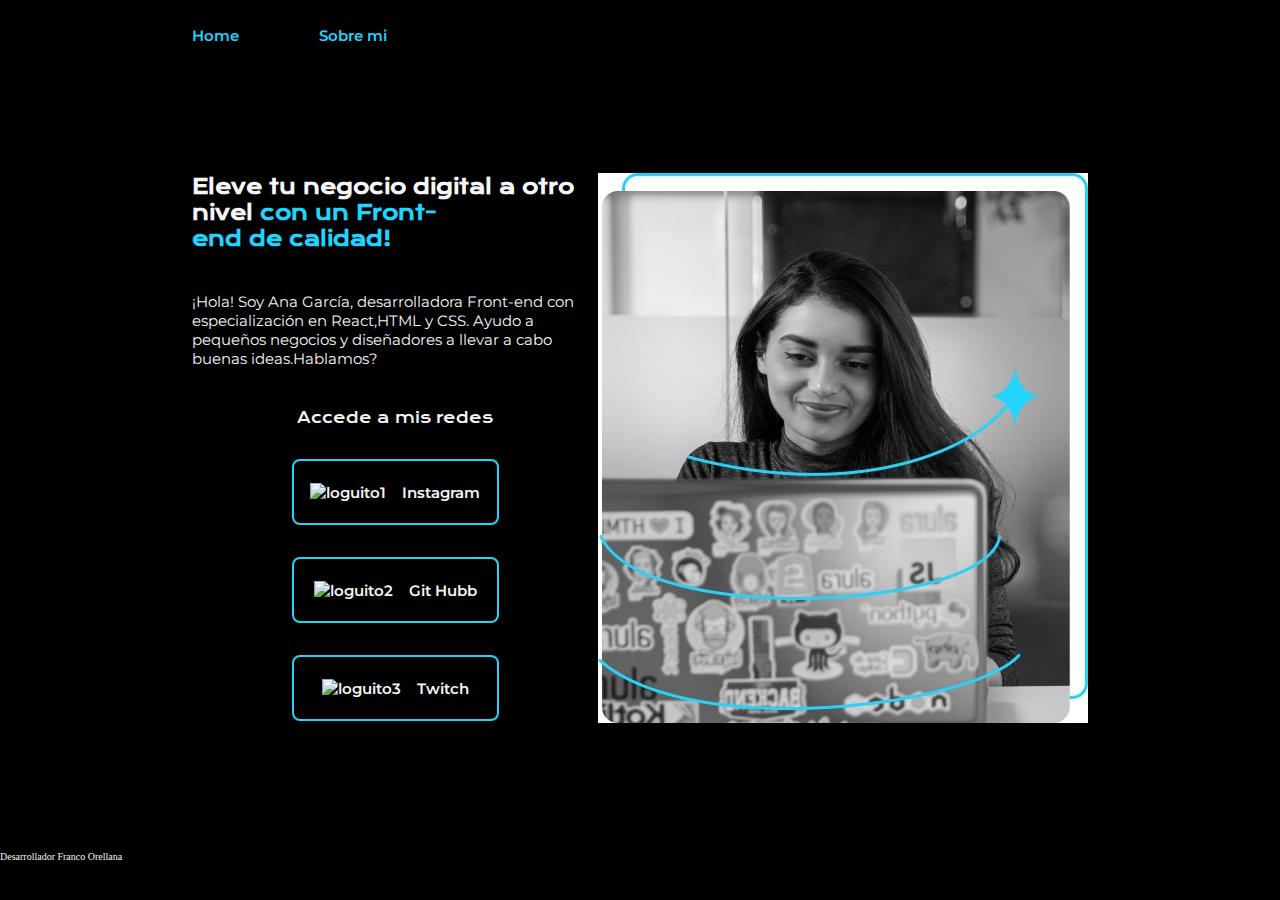
==== index.html @ 7e616ca5 "Franco Orellana Calderon" ====
<!DOCTYPE html>
<html lang="en">
<head>
    <meta charset="UTF-8">
    <meta name="viewport" content="width=device-width, initial-scale=1.0">
    <link rel="preconnect" href="https://fonts.googleapis.com">
    <link rel="preconnect" href="https://fonts.googleapis.com">
    <link rel="preconnect" href="https://fonts.gstatic.com" crossorigin>
    <link href="https://fonts.googleapis.com/css2?family=Krona+One&family=Montserrat:ital,wght@0,100..900;1,100..900&display=swap" rel="stylesheet">
<title>Negocio Digital</title>
    <link rel="stylesheet" href="style.css">
</head>
<body>
    <header class="header">
        <nav class="header__menu">
            <a href="index.html" class="header_menu_link">Home</a>
            <a href="SobreMi.html" class="header_menu_link">Sobre mi</a>
        </nav>
    </header>
    <main class="Presentation">
        <section class="Presentation__cont">
            <h1 class="Presentation_cont_Titl"> Eleve tu negocio digital a otro nivel <strong class="Titulo1">con un
                    Front-<br>end de
                    calidad!</strong></h1>
            <p class="Presentation_cont_Txt"> ¡Hola! Soy Ana García, desarrolladora Front-end con especialización
                en React,HTML y CSS. Ayudo a
                pequeños negocios y diseñadores a llevar a cabo buenas ideas.Hablamos? </p>

            <div class="Presentation_cont_Link">
                <h2 class="Presentation_Link_Subtitle">Accede a mis redes</h2>
                <a class="Presentation_cont_Link1" href=""><img src="./assets/instagram.png" alt="loguito1"> Instagram</a>
                <a class="Presentation_cont_Link1" href=""><img src="./assets/github.png" alt="loguito2"> Git Hubb</a>
                <a class="Presentation_cont_Link1" href=""><img src="./assets/twitch.png" alt="loguito3"> Twitch</a>
            </div>

        </section>
        <img src="WhatsApp Image 2025-03-17 at 08.09.15.jpeg" alt="">  
    </main>
    <footer class="text_inf">
        <p class="desarrollador">Desarrollador Franco Orellana</p>
    </footer>
</body>
</html>
---- style.css ----
@import url('https://fonts.googleapis.com/css2?family=Krona+One&display=swap');

:root {
    --Primary-color: #000000;
    --Secundary-color:#f6f6f6;
    --Terciary-color:#22d4fd;
    --hover-color: #d3d3d3;
    --fuente-krona: "Krona One", sans-serif;
    --fuente-Monserrat: Montserrat;
}
*{
  margin: 0;
  padding: 0;
}
html{
    font-size: 62.5%;
}
body{
    background-color: var(--Primary-color);
    color: var(--Secundary-color);
    box-sizing: border-box;
}
.header {
    padding: 2% 0 0% 15%;
}
.header__menu {
    display: flex;
    gap: 80px;
}
.header_menu_link{
    font-family: var(--fuente-Monserrat);
    font-size: 1.5rem;
    font-weight: 600;
    color: var(--Terciary-color);
    text-decoration: none;
}

.Presentation{
    display: flex;
    align-items: center;
    justify-content: space-between;
    margin: 10% 15%;
}
.Presentation__cont{
    width: 50%;
   display: flex;
   flex-direction: column;
   gap: 40px;
}
.Presentation_cont_Titl{
    font-family: var(--fuente-krona);
    font-size: 2rem;
}
.Titulo1{
    color: var(--Terciary-color);
}

.Presentation_cont_Txt {
    font-family: var(--fuente-Monserrat);
    font-size: 1.5rem;
}
.Presentation_cont_Link {
    display: flex;
    flex-direction: column;
    justify-content: space-between;
    align-items: center;
    gap: 32px;
}
.Presentation_Link_Subtitle{
    font-family: var(--fuente-krona);
    font-weight: 400;
    font-size: 1.5rem;
}
.Presentation_cont_Link1{
    display: flex;
    justify-content: center;
    gap: 16px;
    border: 2px solid var(--Terciary-color);
    width: 50%;
    text-align: center;
    border-radius: 8px;
    font-size: 1.5rem;
    font-weight: 600;
    padding: 21.5px 0;
    text-decoration: none;
    color: var(--Secundary-color);
    font-family: var(--fuente-Monserrat);    
}
.Presentation_cont_Link1:hover{
    background-color: var(--hover-color);
}
.Presentation__img{
    width: 50%;
}
.footer{
    color: var(--Primary-color);
    background-color: var(--Terciary-color);
    padding: 24px;
    text-align: center;
    font-family: var(--fuente-Monserrat);
    font-size: 1.2rem;
    font-weight: 400;
}
@media(max-width: 1200px){
    .header{
        padding: 10%;

    }
    .header__menu{
        justify-content: center;
    }
    .Presentation{
        flex-direction: column-reverse;
        padding: 5%;
    }
    .Presentation__cont{
        width: auto;
    }
}
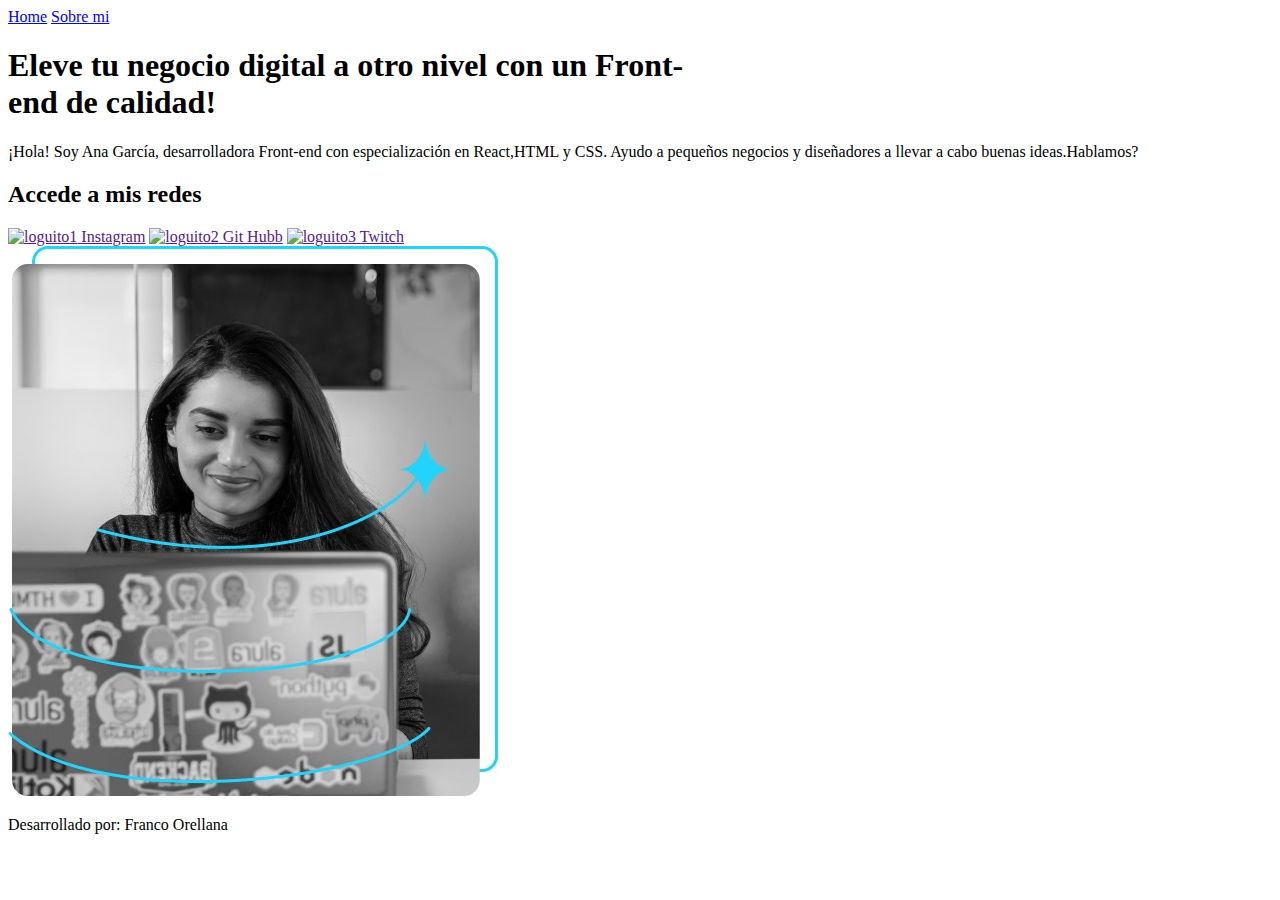
==== commit 0f9cc923: "Franco Orellana Calderon" ====
--- a/index.html
+++ b/index.html
@@ -1,20 +1,22 @@
 <!DOCTYPE html>
 <html lang="en">
+
 <head>
     <meta charset="UTF-8">
     <meta name="viewport" content="width=device-width, initial-scale=1.0">
     <link rel="preconnect" href="https://fonts.googleapis.com">
-    <link rel="preconnect" href="https://fonts.googleapis.com">
     <link rel="preconnect" href="https://fonts.gstatic.com" crossorigin>
-    <link href="https://fonts.googleapis.com/css2?family=Krona+One&family=Montserrat:ital,wght@0,100..900;1,100..900&display=swap" rel="stylesheet">
-<title>Negocio Digital</title>
-    <link rel="stylesheet" href="style.css">
+    <link href="https://fonts.googleapis.com/css2?family=Montserrat:ital,wght@0,100..900;1,100..900&display=swap"
+        rel="stylesheet">
+    <title>Figma</title>
+    <link rel="stylesheet" href="./Style.css">
 </head>
+
 <body>
     <header class="header">
         <nav class="header__menu">
             <a href="index.html" class="header_menu_link">Home</a>
-            <a href="SobreMi.html" class="header_menu_link">Sobre mi</a>
+            <a href="about.html" class="header_menu_link">Sobre mi</a>
         </nav>
     </header>
     <main class="Presentation">
@@ -32,12 +34,14 @@
                 <a class="Presentation_cont_Link1" href=""><img src="./assets/github.png" alt="loguito2"> Git Hubb</a>
                 <a class="Presentation_cont_Link1" href=""><img src="./assets/twitch.png" alt="loguito3"> Twitch</a>
             </div>
+        </section>
+        <img src="WhatsApp Image 2025-03-17 at 08.09.15.jpeg" alt="">
+    </main>
+    <footer class="footer">
+        <p>Desarrollado por: Franco Orellana</p>
 
-        </section>
-        <img src="WhatsApp Image 2025-03-17 at 08.09.15.jpeg" alt="">  
-    </main>
-    <footer class="text_inf">
-        <p class="desarrollador">Desarrollador Franco Orellana</p>
     </footer>
+    
 </body>
+
 </html>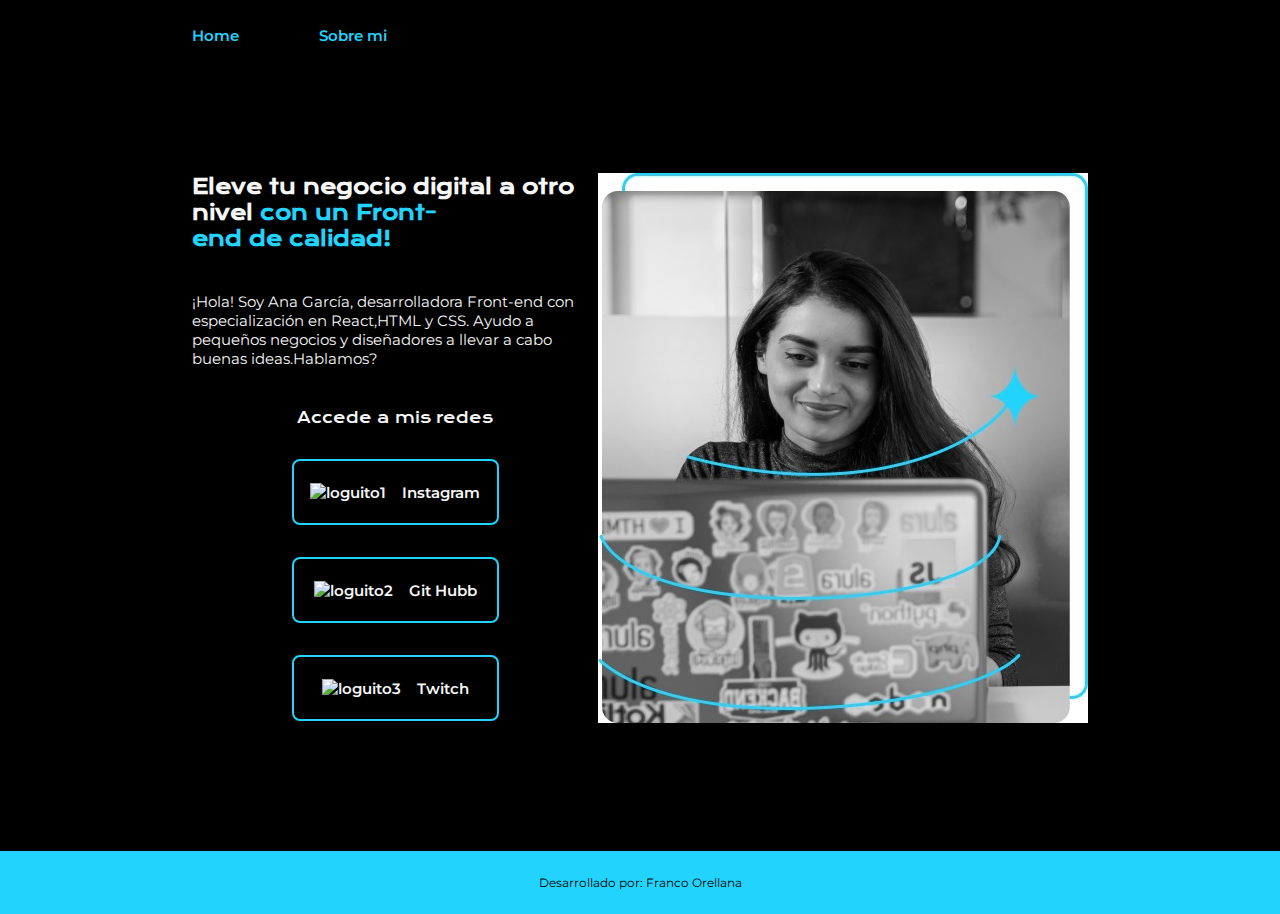
==== commit bc34d30a: "Franco Orellana calderon" ====
--- a/index.html
+++ b/index.html
@@ -9,7 +9,7 @@
     <link href="https://fonts.googleapis.com/css2?family=Montserrat:ital,wght@0,100..900;1,100..900&display=swap"
         rel="stylesheet">
     <title>Figma</title>
-    <link rel="stylesheet" href="./Style.css">
+    <link rel="stylesheet" href="style.css">
 </head>
 
 <body>
--- a/style.css
+++ b/style.css
@@ -0,0 +1,119 @@
+@import url('https://fonts.googleapis.com/css2?family=Krona+One&display=swap');
+
+:root {
+    --Primary-color: #000000;
+    --Secundary-color:#f6f6f6;
+    --Terciary-color:#22d4fd;
+    --hover-color: #d3d3d3;
+    --fuente-krona: "Krona One", sans-serif;
+    --fuente-Monserrat: Montserrat;
+}
+*{
+  margin: 0;
+  padding: 0;
+}
+html{
+    font-size: 62.5%;
+}
+body{
+    background-color: var(--Primary-color);
+    color: var(--Secundary-color);
+    box-sizing: border-box;
+}
+.header {
+    padding: 2% 0 0% 15%;
+}
+.header__menu {
+    display: flex;
+    gap: 80px;
+}
+.header_menu_link{
+    font-family: var(--fuente-Monserrat);
+    font-size: 1.5rem;
+    font-weight: 600;
+    color: var(--Terciary-color);
+    text-decoration: none;
+}
+
+.Presentation{
+    display: flex;
+    align-items: center;
+    justify-content: space-between;
+    margin: 10% 15%;
+}
+.Presentation__cont{
+    width: 50%;
+   display: flex;
+   flex-direction: column;
+   gap: 40px;
+}
+.Presentation_cont_Titl{
+    font-family: var(--fuente-krona);
+    font-size: 2rem;
+}
+.Titulo1{
+    color: var(--Terciary-color);
+}
+
+.Presentation_cont_Txt {
+    font-family: var(--fuente-Monserrat);
+    font-size: 1.5rem;
+}
+.Presentation_cont_Link {
+    display: flex;
+    flex-direction: column;
+    justify-content: space-between;
+    align-items: center;
+    gap: 32px;
+}
+.Presentation_Link_Subtitle{
+    font-family: var(--fuente-krona);
+    font-weight: 400;
+    font-size: 1.5rem;
+}
+.Presentation_cont_Link1{
+    display: flex;
+    justify-content: center;
+    gap: 16px;
+    border: 2px solid var(--Terciary-color);
+    width: 50%;
+    text-align: center;
+    border-radius: 8px;
+    font-size: 1.5rem;
+    font-weight: 600;
+    padding: 21.5px 0;
+    text-decoration: none;
+    color: var(--Secundary-color);
+    font-family: var(--fuente-Monserrat);    
+}
+.Presentation_cont_Link1:hover{
+    background-color: var(--hover-color);
+}
+.Presentation__img{
+    width: 50%;
+}
+.footer{
+    color: var(--Primary-color);
+    background-color: var(--Terciary-color);
+    padding: 24px;
+    text-align: center;
+    font-family: var(--fuente-Monserrat);
+    font-size: 1.2rem;
+    font-weight: 400;
+}
+@media(max-width: 1200px){
+    .header{
+        padding: 10%;
+
+    }
+    .header__menu{
+        justify-content: center;
+    }
+    .Presentation{
+        flex-direction: column-reverse;
+        padding: 5%;
+    }
+    .Presentation__cont{
+        width: auto;
+    }
+}